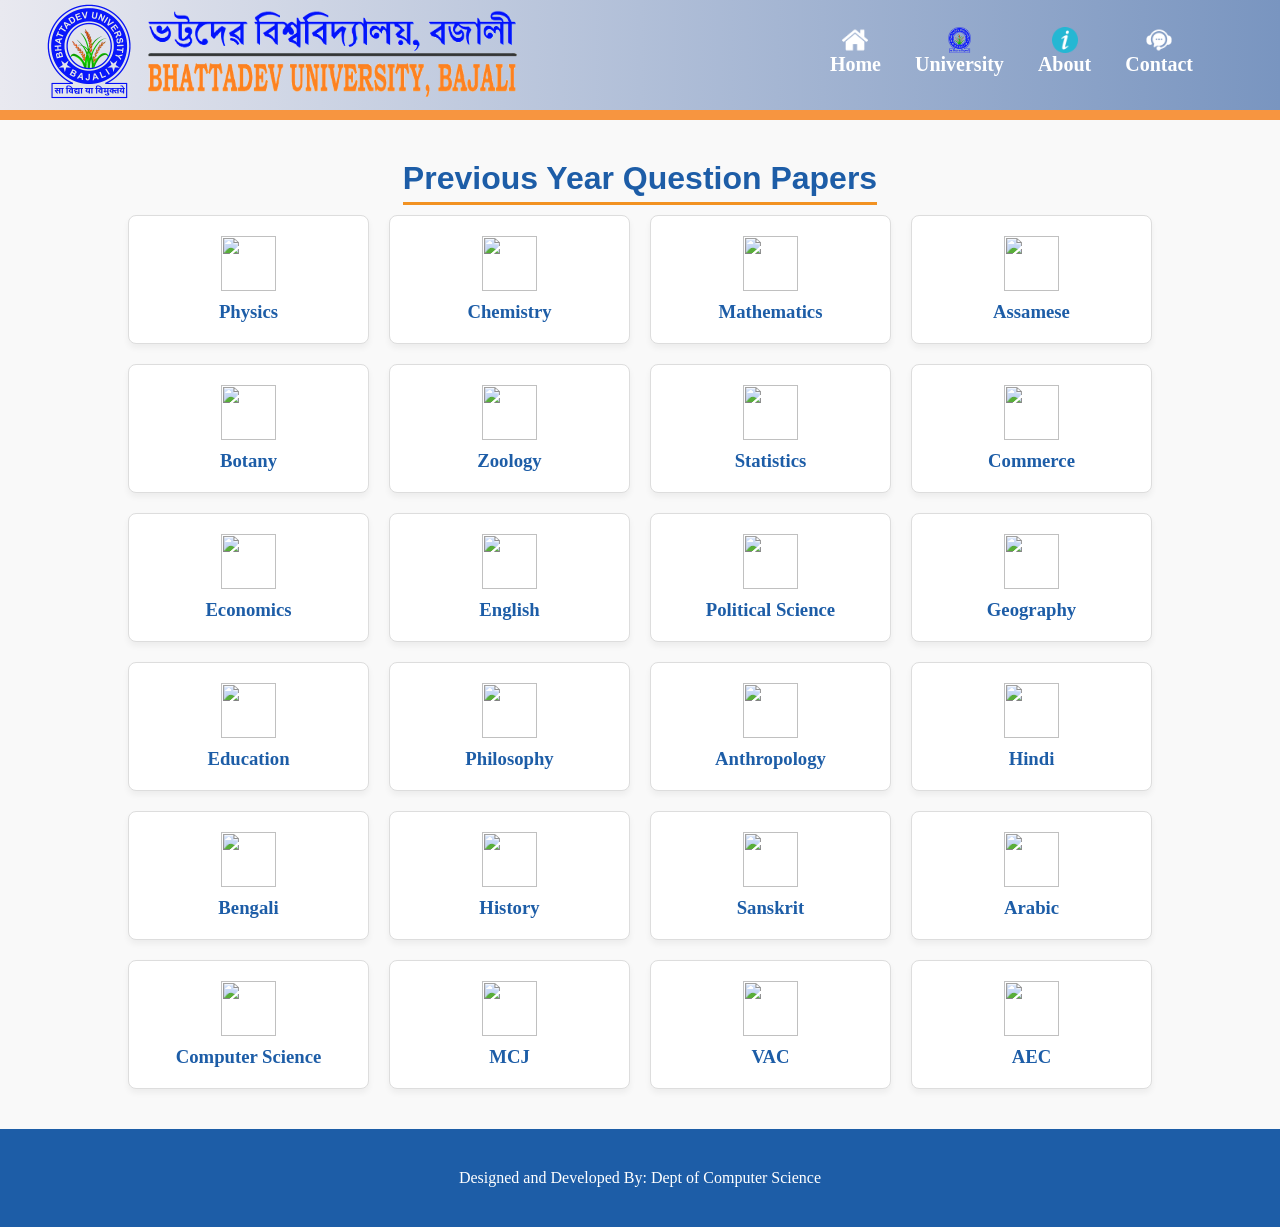
==== index.html @ 58060f89 "Rename Index.html to index.html" ====
<!DOCTYPE html>
<html lang="en">
    <head>
        <meta charset="UTF-8">
        <meta name="viewport" content="width=device-width, initial-scale=1.0">
        <link rel="stylesheet" href="style.css">
        <link rel="icon" type="image/x-icon" href="bd_icon.png">
        <title>Bhattadev University</title>
    </head>
    <body>
    
        <div class="header">
            <div class="nav_bar">
                <div>
                    <a href="https://www.bhattadevuniversity.ac.in/web"><img class="bd_icon" src="bd_icon.png"></a>
                    <a href="https://www.bhattadevuniversity.ac.in/web"><img class="bd_name" src="bd_name.png"></a>
                </div>
                <div class="nav_bottons">
                    <a href="Index.html" class="link home"><img class="icon" src="home.png">Home</a>
                    <a href="https://www.bhattadevuniversity.ac.in/web" class="link university"><img class="icon" src="bd_icon1.png">University</a>
                    <a href="#" class="link about"><img class="icon" src="info.png">About</a>
                    <a href="#" class="link contact"><img class="icon" src="contact.png">Contact</a>
                </div>
            </div>
        </div>




        <section class="dept-container">
        <h2 class="section-title">Previous Year Question Papers</h2>
        
            <div class="dept-grid">
                <a href="physics.html" class="dept-card">
                    <div class="dept-icon"><img src="New folder/physics.png" class="dept-logo"></div>
                    <h3>Physics</h3>
                </a>

                <a href="chemistry.html" class="dept-card">
                    <div class="dept-icon"><img src="New folder/chemistry.png" class="dept-logo"></div>
                    <h3>Chemistry</h3>
                </a>

                <a href="maths.html" class="dept-card">
                    <div class="dept-icon"><img src="New folder/mathematics.png" class="dept-logo"></div>
                    <h3>Mathematics</h3>
                </a>
                
                <a href="assamese.html" class="dept-card">
                    <div class="dept-icon"><img src="New folder/assamese.png" class="dept-logo"></div>
                    <h3>Assamese</h3>
                </a>

                <a href="physics.html" class="dept-card">
                    <div class="dept-icon"><img src="New folder/botany.png" class="dept-logo"></div>
                    <h3>Botany</h3>
                </a>

                <a href="chemistry.html" class="dept-card">
                    <div class="dept-icon"><img src="New folder/zoology.png" class="dept-logo"></div>
                    <h3>Zoology</h3>
                </a>

                <a href="maths.html" class="dept-card">
                    <div class="dept-icon"><img src="New folder/statistics.png" class="dept-logo"></div>
                    <h3>Statistics</h3>
                </a>
                
                <a href="assamese.html" class="dept-card">
                    <div class="dept-icon"><img src="New folder/commerce.png" class="dept-logo"></div>
                    <h3>Commerce</h3>
                </a>

                <a href="physics.html" class="dept-card">
                    <div class="dept-icon"><img src="New folder/economics.png" class="dept-logo"></div>
                    <h3>Economics</h3>
                </a>

                <a href="maths.html" class="dept-card">
                    <div class="dept-icon"><img src="New folder/english.png" class="dept-logo"></div>
                    <h3>English</h3>
                </a>
                
                <a href="assamese.html" class="dept-card">
                    <div class="dept-icon"><img src="New folder/political.png" class="dept-logo"></div>
                    <h3>Political Science</h3>
                </a>

                <a href="physics.html" class="dept-card">
                    <div class="dept-icon"><img src="New folder/geography.png" class="dept-logo"></div>
                    <h3>Geography</h3>
                </a>

                <a href="chemistry.html" class="dept-card">
                    <div class="dept-icon"><img src="New folder/education.png" class="dept-logo"></div>
                    <h3>Education</h3>
                </a>

                <a href="maths.html" class="dept-card">
                    <div class="dept-icon"><img src="New folder/philosophy.png" class="dept-logo"></div>
                    <h3>Philosophy</h3>
                </a>
                
                <a href="assamese.html" class="dept-card">
                    <div class="dept-icon"><img src="New folder/anthropology.png" class="dept-logo"></div>
                    <h3>Anthropology</h3>
                </a>

                <a href="physics.html" class="dept-card">
                    <div class="dept-icon"><img src="New folder/hindi.png" class="dept-logo"></div>
                    <h3>Hindi</h3>
                </a>

                <a href="chemistry.html" class="dept-card">
                    <div class="dept-icon"><img src="New folder/bangla.png" class="dept-logo"></div>
                    <h3>Bengali</h3>
                </a>

                <a href="chemistry.html" class="dept-card">
                    <div class="dept-icon"><img src="New folder/history.png" class="dept-logo"></div>
                    <h3>History</h3>
                </a>

                
                
                <a href="assamese.html" class="dept-card">
                    <div class="dept-icon"><img src="New folder/sanskrit.png" class="dept-logo"></div>
                    <h3>Sanskrit</h3>
                </a>

                <a href="physics.html" class="dept-card">
                    <div class="dept-icon"><img src="New folder/arabic.png" class="dept-logo"></div>
                    <h3>Arabic</h3>
                </a>

                <!-- <a href="chemistry.html" class="dept-card">
                    <div class="dept-icon">BDO</div>
                    <p>Bodo</p>
                </a>

                <a href="assamese.html" class="dept-card">
                    <div class="dept-icon">INF</div>
                    <p>Infosys</p>
                </a> -->

                <a href="computerscience.html" class="dept-card">
                    <div class="dept-icon"><img src="New folder/computer.png" class="dept-logo"></div>
                    <h3>Computer Science</h3>
                </a>

                <a href="maths.html" class="dept-card">
                    <div class="dept-icon"><img src="New folder/mcj.png" class="dept-logo"></div>
                    <h3>MCJ</h3>
                </a>

                <a href="physics.html" class="dept-card">
                    <div class="dept-icon"><img src="New folder/vac.png" class="dept-logo"></div>
                    <h3>VAC</h3>
                </a>

                <a href="chemistry.html" class="dept-card">
                    <div class="dept-icon"><img src="New folder/aec.png" class="dept-logo"></div>
                    <h3>AEC</h3>
                </a>
            </div>
        </section>
        <div class="footer">
            <p>Designed and Developed By: Dept of Computer Science</p>
        </div>
    </body>
</html>
---- style.css ----
*{
    margin: 0;
    padding: 0;
}
.header {
  position: relative;
  background: linear-gradient(to right, rgb(233, 233, 240), rgb(121, 149, 192));
}

/* .wave {
  position: absolute;
  bottom: 0;
  left: 0;
} */
.nav_bar{
    display: flex;
    justify-content: space-between;
    align-items: center;
    padding:0 40px;
    border-bottom: solid 10px #F79540;
}

.bd_icon{
    vertical-align: middle;
    border-style: none;
    height: 110px;
    
}
.bd_name{
    height: 90px;
    width: 380px;
    vertical-align: middle;
    border-style: none;
}
.nav_bottons{
    display: flex;
    justify-content: space-between;
    align-items: center;
    padding: 0px 30px;
}

.link{
    color: rgb(255, 255, 255);
    text-decoration: none;
    margin: 0px 17px;
    font-size: 20px;
    font-weight: bold;
    border-bottom: transparent 4px solid;
    padding-bottom: 3px;
    
}
.home{
    display: flex;
    flex-direction: column;
    align-items: center;
}
.university{
    display: flex;
    flex-direction: column;
    align-items: center;
}
.about{
    display: flex;
    flex-direction: column;
    align-items: center;
}
.contact{
    display: flex;
    flex-direction: column;
    align-items: center;
}
.icon{
    height:26px
}



/* Container styling */
.dept-container {
    padding: 40px 10%;
    background-color: #f9f9f9; 
    text-align: center;
}

.section-title {
    color: #003399; /* Matching the blue in your logo */
    margin-bottom: 30px;
    font-family: 'Arial', sans-serif;
    border-bottom: 3px solid #f29222; /* The orange accent color */
    display: inline-block;
    padding-bottom: 5px;
}

/* Grid Layout */
.dept-grid {
    display: grid;
    grid-template-columns: repeat(auto-fill, minmax(200px, 1fr));
    gap: 20px;
}

/* Individual Card Styling */
.dept-card {
    background: #fff;
    border: 1px solid #ddd;
    border-radius: 8px;
    padding: 20px;
    text-decoration: none;
    color: #333;
    transition: all 0.3s ease;
    display: flex;
    flex-direction: column;
    align-items: center;
    box-shadow: 0 4px 6px rgba(0,0,0,0.05);
}

.dept-icon {
    color: white;
    width: 55px;
    height: 50px;
    line-height: 50px;
    border-radius: 50%;
    margin-bottom: 15px;
    font-weight: bold;
    font-size: 1.2rem;
}

.dept-logo{
    width: 55px;
    height: 55px;
}

h3{
    color: #1D5DA7 ;
}

.soon{
    opacity: 0.2;
}
/* Hover Effects */
.dept-card:hover {
    transform: translateY(-5px);
    border-color: #f29222; /* Changes to Orange on hover */
    box-shadow: 0 10px 15px rgba(0,0,0,0.1);
}

.dept-card:hover p {
    color: #f29222;
    font-weight: bold;
}

.footer{
    background-color: #1D5DA7;
    color: white;
    padding: 40px 20px;
    text-align: center;
    margin-top: auto;
}






 /* ===== MAIN CONTENT ===== */
        .main-container {
            display: flex;
            gap: 20px;
            padding: 30px 40px;
            flex: 1;
        }
 
        /* ===== SIDEBAR (FILTERS) ===== */
        .sidebar {
            width: 250px;
            background: white;
            padding: 20px;
            border-radius: 8px;
            box-shadow: 0 4px 6px rgba(0, 0, 0, 0.05);
            height: fit-content;
        }
 
        .filter-section {
            margin-bottom: 25px;
        }
 
        .filter-title {
            color: #1D5DA7;
            font-size: 16px;
            font-weight: bold;
            margin-bottom: 12px;
            border-bottom: 2px solid #F79540;
            padding-bottom: 8px;
        }
 
        .semester-options {
            display: flex;
            flex-direction: column;
            gap: 10px;
        }
 
        .semester-btn {
            padding: 10px 15px;
            background-color: #f5f5f5;
            border: 2px solid #ddd;
            border-radius: 5px;
            cursor: pointer;
            font-size: 14px;
            color: #333;
            transition: all 0.3s ease;
            text-align: left;
        }
 
        .semester-btn:hover {
            background-color: #e8f0f8;
            border-color: #1D5DA7;
        }
 
        .semester-btn.active {
            background-color: #1D5DA7;
            color: white;
            border-color: #1D5DA7;
        }
 
        /* ===== CONTENT AREA ===== */
        .content-area {
            flex: 1;
        }
 
        .section-header {
            margin-bottom: 30px;
        }
 
        .section-title {
            color: #1D5DA7;
            font-size: 32px;
            font-weight: bold;
            margin-bottom: 10px;
        }
 
        .results-count {
            color: #666;
            font-size: 14px;
        }
 
 
 
        /* ===== PAPERS GRID ===== */
        .papers-grid {
            display: grid;
            grid-template-columns: repeat(auto-fill, minmax(300px, 1fr));
            gap: 20px;
        }
 
        .paper-card {
            background: white;
            border: 2px solid #ddd;
            border-radius: 8px;
            padding: 20px;
            box-shadow: 0 4px 6px rgba(0, 0, 0, 0.05);
            transition: all 0.3s ease;
        }
 
        .paper-card:hover {
            transform: translateY(-5px);
            border-color: #F79540;
            box-shadow: 0 10px 15px rgba(0, 0, 0, 0.1);
        }
 
        .paper-type {
            color: #F79540;
            font-size: 12px;
            font-weight: bold;
            text-transform: uppercase;
            margin-bottom: 8px;
        }
 
        .paper-title {
            color: #1D5DA7;
            font-size: 18px;
            font-weight: bold;
            margin-bottom: 10px;
        }
 
        .paper-code {
            color: #666;
            font-size: 14px;
            margin-bottom: 5px;
        }
 
        .paper-year {
            color: #999;
            font-size: 13px;
            margin-bottom: 15px;
        }
 
        .paper-actions {
            display: flex;
            gap: 10px;
            flex-wrap: wrap;
        }
 
        .btn {
            padding: 8px 15px;
            border: none;
            border-radius: 5px;
            font-size: 13px;
            font-weight: bold;
            cursor: pointer;
            transition: all 0.3s ease;
            text-decoration: none;
            display: inline-flex;
            align-items: center;
            gap: 5px;
        }
 
        .btn-view {
            background-color: #1D5DA7;
            color: white;
        }
 
        .btn-view:hover {
            background-color: #154a8a;
        }
 
        .btn-download {
            background-color: #F79540;
            color: white;
        }
 
        .btn-download:hover {
            background-color: #e67e2d;
        }
 
        .no-results {
            text-align: center;
            padding: 40px;
            color: #999;
            font-size: 16px;
        }
 
        /* ===== FOOTER ===== */
        footer {
            background-color: #1D5DA7;
            color: white;
            padding: 30px 40px;
            text-align: center;
            margin-top: auto;
        }
 
        footer p {
            margin: 5px 0;
        }
 
        /* ===== RESPONSIVE ===== */
        @media (max-width: 768px) {
            .main-container {
                flex-direction: column;
                padding: 20px;
                gap: 15px;
            }
 
            .sidebar {
                width: 100%;
                order: 1;
            }
 
            .content-area {
                order: 2;
            }
 
            .papers-grid {
                grid-template-columns: repeat(auto-fill, minmax(250px, 1fr));
                gap: 15px;
            }
 
            .section-title {
                font-size: 24px;
            }
        }
 
        @media (max-width: 480px) {
            .main-container {
                padding: 15px;
            }
 
            .sidebar {
                order: 1;
            }
 
            .content-area {
                order: 2;
            }
 
            .papers-grid {
                grid-template-columns: 1fr;
            }
 
            .section-title {
                font-size: 20px;
            }
 
            .paper-actions {
                flex-direction: column;
            }
 
            .btn {
                width: 100%;
                justify-content: center;
            }


































































 /* ===== TABLET DEVICES (768px and below) ===== */
            @media (max-width: 768px) {
                .nav_bar {
                    padding: 15px 20px;
                    justify-content: space-between;
                }
 
                .nav_bar > div:first-child {
                    gap: 5px;
                }
 
                .bd_icon {
                    height: 80px;
                }
 
                .bd_name {
                    height: 60px;
                    width: 250px;
                }
 
                .nav_bottons {
                    padding: 0px 15px;
                    gap: 8px;
                }
 
                .link {
                    margin: 0px 5px;
                    font-size: 14px;
                    gap: 3px;
                }
 
                .icon {
                    height: 18px;
                }
 
                .dept-container {
                    padding: 30px 5%;
                }
 
                .section-title {
                    font-size: 24px;
                    margin-bottom: 25px;
                }
 
                .dept-grid {
                    grid-template-columns: repeat(auto-fill, minmax(160px, 1fr));
                    gap: 15px;
                }
 
                .dept-card {
                    padding: 20px;
                    min-height: 180px;
                }
 
                .dept-logo {
                    width: 45px;
                    height: 45px;
                }
 
                .dept-card h3 {
                    font-size: 16px;
                }
            }
 
            /* ===== MOBILE DEVICES (480px and below) ===== */
            @media (max-width: 480px) {
                .nav_bar {
                    padding: 10px 15px;
                    flex-direction: column;
                    gap: 10px;
                    border-bottom: solid 5px #F79540;
                }
 
                .nav_bar > div:first-child {
                    width: 100%;
                    justify-content: center;
                }
 
                .bd_icon {
                    height: 60px;
                }
 
                .bd_name {
                    height: 45px;
                    width: 200px;
                }
 
                .nav_bottons {
                    width: 100%;
                    padding: 0px;
                    justify-content: space-around;
                }
 
                .link {
                    margin: 0px 5px;
                    font-size: 12px;
                    gap: 2px;
                }
 
                .icon {
                    height: 16px;
                }
 
                .dept-container {
                    padding: 20px 5%;
                }
 
                .section-title {
                    font-size: 20px;
                    margin-bottom: 20px;
                }
 
                .dept-grid {
                    grid-template-columns: repeat(2, 1fr);
                    gap: 12px;
                }
 
                .dept-card {
                    padding: 15px;
                    min-height: 160px;
                }
 
                .dept-icon {
                    margin-bottom: 10px;
                }
 
                .dept-logo {
                    width: 40px;
                    height: 40px;
                }
 
                .dept-card h3 {
                    font-size: 14px;
                }
            }
 
            /* ===== EXTRA SMALL (Below 360px) ===== */
            @media (max-width: 360px) {
                .bd_icon {
                    height: 50px;
                }
 
                .bd_name {
                    height: 35px;
                    width: 150px;
                }
 
                .link {
                    font-size: 11px;
                }
 
                .icon {
                    height: 14px;
                }
 
                .section-title {
                    font-size: 18px;
                }
 
                .dept-grid {
                    grid-template-columns: repeat(2, 1fr);
                    gap: 10px;
                }
 
                .dept-card {
                    padding: 12px;
                    min-height: 140px;
                }
 
                .dept-logo {
                    width: 35px;
                    height: 35px;
                }
 
                .dept-card h3 {
                    font-size: 12px;
                }
            }
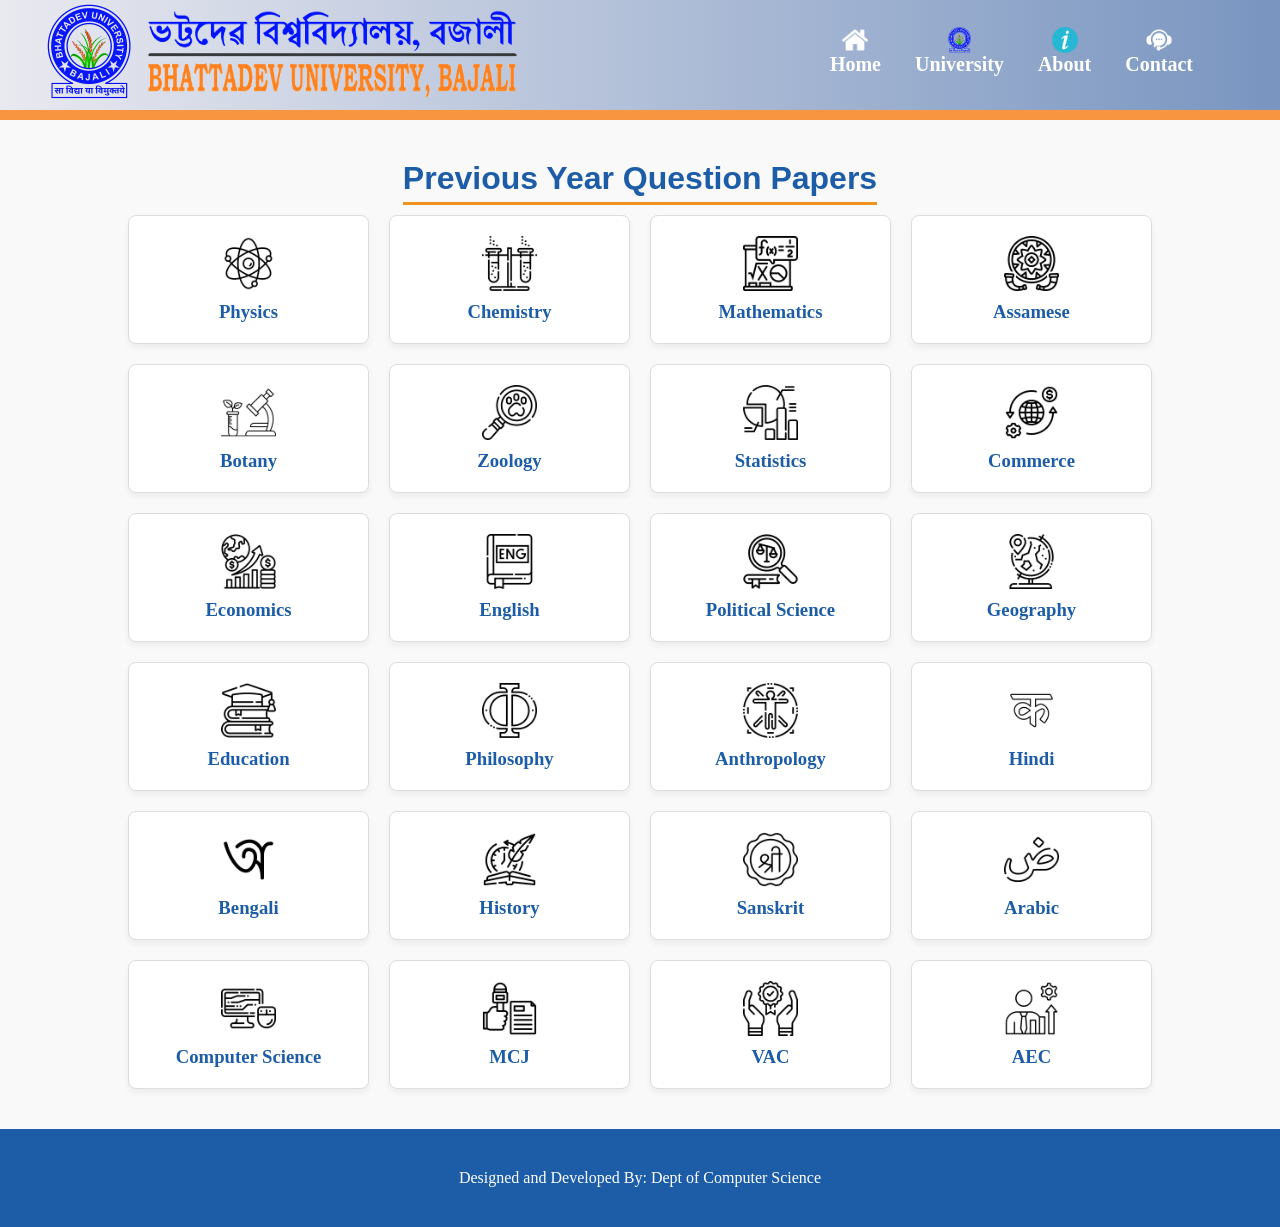
==== commit 837e280b: "Update index.html" ====
--- a/index.html
+++ b/index.html
@@ -16,7 +16,7 @@
                     <a href="https://www.bhattadevuniversity.ac.in/web"><img class="bd_name" src="bd_name.png"></a>
                 </div>
                 <div class="nav_bottons">
-                    <a href="Index.html" class="link home"><img class="icon" src="home.png">Home</a>
+                    <a href="index.html" class="link home"><img class="icon" src="home.png">Home</a>
                     <a href="https://www.bhattadevuniversity.ac.in/web" class="link university"><img class="icon" src="bd_icon1.png">University</a>
                     <a href="#" class="link about"><img class="icon" src="info.png">About</a>
                     <a href="#" class="link contact"><img class="icon" src="contact.png">Contact</a>
--- a/style.css
+++ b/style.css
@@ -158,496 +158,289 @@
 
 
 
-
-
+/* ===== SUBJECT PAGES ONLY (Computer Science, Physics, etc.) ===== */
 
  /* ===== MAIN CONTENT ===== */
-        .main-container {
-            display: flex;
-            gap: 20px;
-            padding: 30px 40px;
-            flex: 1;
-        }
+.main-container {
+    display: flex;
+    gap: 20px;
+    padding: 30px 40px;
+    flex: 1;
+    box-sizing: border-box;
+}
+
  
-        /* ===== SIDEBAR (FILTERS) ===== */
-        .sidebar {
-            width: 250px;
-            background: white;
-            padding: 20px;
-            border-radius: 8px;
-            box-shadow: 0 4px 6px rgba(0, 0, 0, 0.05);
-            height: fit-content;
-        }
+/* ===== SIDEBAR (FILTERS) ===== */
+.sidebar {
+    width: 250px;
+    background: white;
+    padding: 20px;
+    border-radius: 8px;
+    box-shadow: 0 4px 6px rgba(0, 0, 0, 0.05);
+    height: fit-content;
+    box-sizing: border-box;
+    word-wrap: break-word;
+    overflow-wrap: break-word;
+}
+
+.filter-section {
+    margin-bottom: 25px;
+}
+
+.filter-title {
+    color: #1D5DA7;
+    font-size: 16px;
+    font-weight: bold;
+    margin-bottom: 12px;
+    border-bottom: 2px solid #F79540;
+    padding-bottom: 8px;
+    word-wrap: break-word;
+    overflow-wrap: break-word;
+}
+
+.semester-options {
+    display: flex;
+    flex-direction: column;
+    gap: 10px;
+}
+
+.semester-btn {
+    padding: 10px 15px;
+    background-color: #f5f5f5;
+    border: 2px solid #ddd;
+    border-radius: 5px;
+    cursor: pointer;
+    font-size: 14px;
+    color: #333;
+    transition: all 0.3s ease;
+    text-align: center;
+    box-sizing: border-box;
+    word-wrap: break-word;
+    overflow-wrap: break-word;
+}
+
+.semester-btn:hover {
+    background-color: #e8f0f8;
+    border-color: #1D5DA7;
+}
+
+.semester-btn.active {
+    background-color: #1D5DA7;
+    color: white;
+    border-color: #1D5DA7;
+}
+
  
-        .filter-section {
-            margin-bottom: 25px;
-        }
+/* ===== CONTENT AREA ===== */
+.content-area {
+    flex: 1;
+    box-sizing: border-box;
+}
+
+.section-header {
+    margin-bottom: 30px;
+}
+
+.section-title {
+    color: #1D5DA7;
+    font-size: 32px;
+    font-weight: bold;
+    margin-bottom: 10px;
+    word-wrap: break-word;
+    overflow-wrap: break-word;
+}
+
+.results-count {
+    color: #666;
+    font-size: 14px;
+}
+
+
+
+/* ===== PAPERS GRID ===== */
+.papers-grid {
+    display: grid;
+    grid-template-columns: repeat(auto-fill, minmax(300px, 1fr));
+    gap: 20px;
+}
+
+.paper-card {
+    background: white;
+    border: 2px solid #ddd;
+    border-radius: 8px;
+    padding: 20px;
+    box-shadow: 0 4px 6px rgba(0, 0, 0, 0.05);
+    transition: all 0.3s ease;
+    box-sizing: border-box;
+    word-wrap: break-word;
+    overflow-wrap: break-word;
+}
+
+.paper-card:hover {
+    transform: translateY(-5px);
+    border-color: #F79540;
+    box-shadow: 0 10px 15px rgba(0, 0, 0, 0.1);
+}
+
+.paper-type {
+    color: #F79540;
+    font-size: 12px;
+    font-weight: bold;
+    text-transform: uppercase;
+    margin-bottom: 8px;
+    word-wrap: break-word;
+    overflow-wrap: break-word;
+}
+
+.paper-title {
+    color: #1D5DA7;
+    font-size: 18px;
+    font-weight: bold;
+    margin-bottom: 10px;
+    word-wrap: break-word;
+    overflow-wrap: break-word;
+}
+
+.paper-code {
+    color: #666;
+    font-size: 14px;
+    margin-bottom: 5px;
+    word-wrap: break-word;
+    overflow-wrap: break-word;
+}
+
+.paper-year {
+    color: #999;
+    font-size: 13px;
+    margin-bottom: 15px;
+    word-wrap: break-word;
+    overflow-wrap: break-word;
+}
+
+.paper-actions {
+    display: flex;
+    gap: 10px;
+    flex-wrap: wrap;
+}
+
+.btn {
+    padding: 8px 15px;
+    border: none;
+    border-radius: 5px;
+    font-size: 13px;
+    font-weight: bold;
+    cursor: pointer;
+    transition: all 0.3s ease;
+    text-decoration: none;
+    display: inline-flex;
+    align-items: center;
+    gap: 5px;
+    box-sizing: border-box;
+    word-wrap: break-word;
+    overflow-wrap: break-word;
+}
+
+.btn-view {
+    background-color: #1D5DA7;
+    color: white;
+}
+
+.btn-view:hover {
+    background-color: #154a8a;
+}
+
+.btn-download {
+    background-color: #F79540;
+    color: white;
+}
+
+.btn-download:hover {
+    background-color: #e67e2d;
+}
+
+.no-results {
+    text-align: center;
+    padding: 40px;
+    color: #999;
+    font-size: 16px;
+}
+
  
-        .filter-title {
-            color: #1D5DA7;
-            font-size: 16px;
-            font-weight: bold;
-            margin-bottom: 12px;
-            border-bottom: 2px solid #F79540;
-            padding-bottom: 8px;
-        }
+/* ===== FOOTER ===== */
+footer {
+    background-color: #1D5DA7;
+    color: white;
+    padding: 30px 40px;
+    text-align: center;
+    margin-top: auto;
+    box-sizing: border-box;
+}
+
+footer p {
+    margin: 5px 0;
+}
+
  
-        .semester-options {
-            display: flex;
-            flex-direction: column;
-            gap: 10px;
-        }
- 
-        .semester-btn {
-            padding: 10px 15px;
-            background-color: #f5f5f5;
-            border: 2px solid #ddd;
-            border-radius: 5px;
-            cursor: pointer;
-            font-size: 14px;
-            color: #333;
-            transition: all 0.3s ease;
-            text-align: left;
-        }
- 
-        .semester-btn:hover {
-            background-color: #e8f0f8;
-            border-color: #1D5DA7;
-        }
- 
-        .semester-btn.active {
-            background-color: #1D5DA7;
-            color: white;
-            border-color: #1D5DA7;
-        }
- 
-        /* ===== CONTENT AREA ===== */
-        .content-area {
-            flex: 1;
-        }
- 
-        .section-header {
-            margin-bottom: 30px;
-        }
- 
-        .section-title {
-            color: #1D5DA7;
-            font-size: 32px;
-            font-weight: bold;
-            margin-bottom: 10px;
-        }
- 
-        .results-count {
-            color: #666;
-            font-size: 14px;
-        }
- 
- 
- 
-        /* ===== PAPERS GRID ===== */
-        .papers-grid {
-            display: grid;
-            grid-template-columns: repeat(auto-fill, minmax(300px, 1fr));
-            gap: 20px;
-        }
- 
-        .paper-card {
-            background: white;
-            border: 2px solid #ddd;
-            border-radius: 8px;
-            padding: 20px;
-            box-shadow: 0 4px 6px rgba(0, 0, 0, 0.05);
-            transition: all 0.3s ease;
-        }
- 
-        .paper-card:hover {
-            transform: translateY(-5px);
-            border-color: #F79540;
-            box-shadow: 0 10px 15px rgba(0, 0, 0, 0.1);
-        }
- 
-        .paper-type {
-            color: #F79540;
-            font-size: 12px;
-            font-weight: bold;
-            text-transform: uppercase;
-            margin-bottom: 8px;
-        }
- 
-        .paper-title {
-            color: #1D5DA7;
-            font-size: 18px;
-            font-weight: bold;
-            margin-bottom: 10px;
-        }
- 
-        .paper-code {
-            color: #666;
-            font-size: 14px;
-            margin-bottom: 5px;
-        }
- 
-        .paper-year {
-            color: #999;
-            font-size: 13px;
-            margin-bottom: 15px;
-        }
- 
-        .paper-actions {
-            display: flex;
-            gap: 10px;
-            flex-wrap: wrap;
-        }
- 
-        .btn {
-            padding: 8px 15px;
-            border: none;
-            border-radius: 5px;
-            font-size: 13px;
-            font-weight: bold;
-            cursor: pointer;
-            transition: all 0.3s ease;
-            text-decoration: none;
-            display: inline-flex;
-            align-items: center;
-            gap: 5px;
-        }
- 
-        .btn-view {
-            background-color: #1D5DA7;
-            color: white;
-        }
- 
-        .btn-view:hover {
-            background-color: #154a8a;
-        }
- 
-        .btn-download {
-            background-color: #F79540;
-            color: white;
-        }
- 
-        .btn-download:hover {
-            background-color: #e67e2d;
-        }
- 
-        .no-results {
-            text-align: center;
-            padding: 40px;
-            color: #999;
-            font-size: 16px;
-        }
- 
-        /* ===== FOOTER ===== */
-        footer {
-            background-color: #1D5DA7;
-            color: white;
-            padding: 30px 40px;
-            text-align: center;
-            margin-top: auto;
-        }
- 
-        footer p {
-            margin: 5px 0;
-        }
- 
-        /* ===== RESPONSIVE ===== */
-        @media (max-width: 768px) {
-            .main-container {
-                flex-direction: column;
-                padding: 20px;
-                gap: 15px;
-            }
- 
-            .sidebar {
-                width: 100%;
-                order: 1;
-            }
- 
-            .content-area {
-                order: 2;
-            }
- 
-            .papers-grid {
-                grid-template-columns: repeat(auto-fill, minmax(250px, 1fr));
-                gap: 15px;
-            }
- 
-            .section-title {
-                font-size: 24px;
-            }
-        }
- 
-        @media (max-width: 480px) {
-            .main-container {
-                padding: 15px;
-            }
- 
-            .sidebar {
-                order: 1;
-            }
- 
-            .content-area {
-                order: 2;
-            }
- 
-            .papers-grid {
-                grid-template-columns: 1fr;
-            }
- 
-            .section-title {
-                font-size: 20px;
-            }
- 
-            .paper-actions {
-                flex-direction: column;
-            }
- 
-            .btn {
-                width: 100%;
-                justify-content: center;
-            }
-
-
-
-
-
-
-
-
-
-
-
-
-
-
-
-
-
-
-
-
-
-
-
-
-
-
-
-
-
-
-
-
-
-
-
-
-
-
-
-
-
-
-
-
-
-
-
-
-
-
-
-
-
-
-
-
-
-
-
-
-
-
-
-
-
-
- /* ===== TABLET DEVICES (768px and below) ===== */
-            @media (max-width: 768px) {
-                .nav_bar {
-                    padding: 15px 20px;
-                    justify-content: space-between;
-                }
- 
-                .nav_bar > div:first-child {
-                    gap: 5px;
-                }
- 
-                .bd_icon {
-                    height: 80px;
-                }
- 
-                .bd_name {
-                    height: 60px;
-                    width: 250px;
-                }
- 
-                .nav_bottons {
-                    padding: 0px 15px;
-                    gap: 8px;
-                }
- 
-                .link {
-                    margin: 0px 5px;
-                    font-size: 14px;
-                    gap: 3px;
-                }
- 
-                .icon {
-                    height: 18px;
-                }
- 
-                .dept-container {
-                    padding: 30px 5%;
-                }
- 
-                .section-title {
-                    font-size: 24px;
-                    margin-bottom: 25px;
-                }
- 
-                .dept-grid {
-                    grid-template-columns: repeat(auto-fill, minmax(160px, 1fr));
-                    gap: 15px;
-                }
- 
-                .dept-card {
-                    padding: 20px;
-                    min-height: 180px;
-                }
- 
-                .dept-logo {
-                    width: 45px;
-                    height: 45px;
-                }
- 
-                .dept-card h3 {
-                    font-size: 16px;
-                }
-            }
- 
-            /* ===== MOBILE DEVICES (480px and below) ===== */
-            @media (max-width: 480px) {
-                .nav_bar {
-                    padding: 10px 15px;
-                    flex-direction: column;
-                    gap: 10px;
-                    border-bottom: solid 5px #F79540;
-                }
- 
-                .nav_bar > div:first-child {
-                    width: 100%;
-                    justify-content: center;
-                }
- 
-                .bd_icon {
-                    height: 60px;
-                }
- 
-                .bd_name {
-                    height: 45px;
-                    width: 200px;
-                }
- 
-                .nav_bottons {
-                    width: 100%;
-                    padding: 0px;
-                    justify-content: space-around;
-                }
- 
-                .link {
-                    margin: 0px 5px;
-                    font-size: 12px;
-                    gap: 2px;
-                }
- 
-                .icon {
-                    height: 16px;
-                }
- 
-                .dept-container {
-                    padding: 20px 5%;
-                }
- 
-                .section-title {
-                    font-size: 20px;
-                    margin-bottom: 20px;
-                }
- 
-                .dept-grid {
-                    grid-template-columns: repeat(2, 1fr);
-                    gap: 12px;
-                }
- 
-                .dept-card {
-                    padding: 15px;
-                    min-height: 160px;
-                }
- 
-                .dept-icon {
-                    margin-bottom: 10px;
-                }
- 
-                .dept-logo {
-                    width: 40px;
-                    height: 40px;
-                }
- 
-                .dept-card h3 {
-                    font-size: 14px;
-                }
-            }
- 
-            /* ===== EXTRA SMALL (Below 360px) ===== */
-            @media (max-width: 360px) {
-                .bd_icon {
-                    height: 50px;
-                }
- 
-                .bd_name {
-                    height: 35px;
-                    width: 150px;
-                }
- 
-                .link {
-                    font-size: 11px;
-                }
- 
-                .icon {
-                    height: 14px;
-                }
- 
-                .section-title {
-                    font-size: 18px;
-                }
- 
-                .dept-grid {
-                    grid-template-columns: repeat(2, 1fr);
-                    gap: 10px;
-                }
- 
-                .dept-card {
-                    padding: 12px;
-                    min-height: 140px;
-                }
- 
-                .dept-logo {
-                    width: 35px;
-                    height: 35px;
-                }
- 
-                .dept-card h3 {
-                    font-size: 12px;
-                }
-            }+/* ===== RESPONSIVE FOR SUBJECT PAGES ONLY ===== */
+@media (max-width: 768px) {
+    .main-container {
+        flex-direction: column;
+        padding: 20px;
+        gap: 15px;
+    }
+
+    .sidebar {
+        width: 100%;
+        order: 1;
+    }
+
+    .content-area {
+        order: 2;
+    }
+
+    .papers-grid {
+        grid-template-columns: repeat(auto-fill, minmax(250px, 1fr));
+        gap: 15px;
+    }
+
+    .section-title {
+        font-size: 24px;
+    }
+}
+
+@media (max-width: 480px) {
+    .main-container {
+        padding: 15px;
+        flex-direction: column;
+    }
+
+    .sidebar {
+        width: 100%;
+        order: 1;
+    }
+
+    .content-area {
+        order: 2;
+    }
+
+    .papers-grid {
+        grid-template-columns: 1fr;
+    }
+
+    .section-title {
+        font-size: 20px;
+    }
+
+    .paper-actions {
+        flex-direction: column;
+    }
+
+    .btn {
+        width: 100%;
+        justify-content: center;
+    }
+
+    footer {
+        padding: 20px 15px;
+    }
+}
